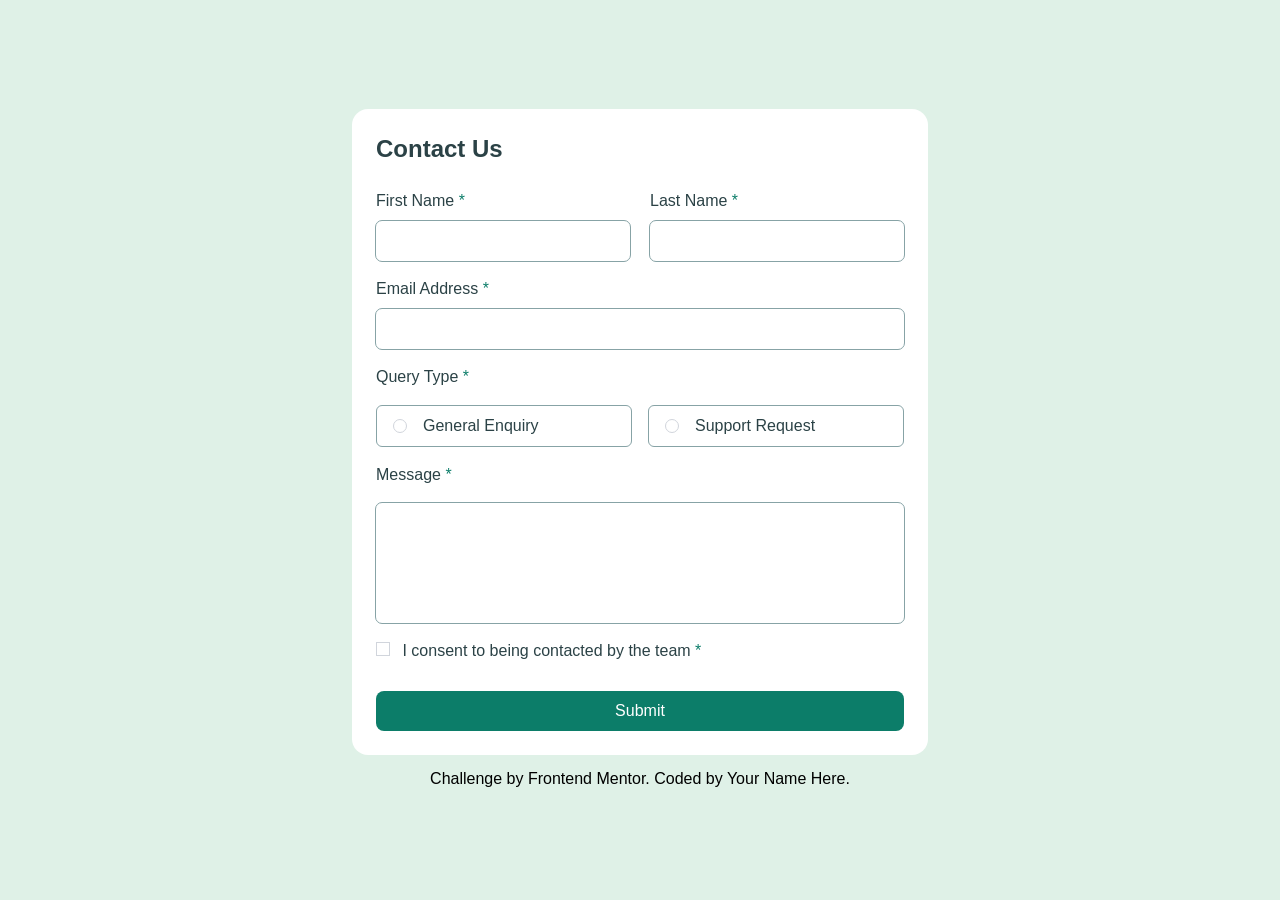
==== 14/index.html @ e70ffc5f "Contact form" ====
<html lang="en">

<head>
  <meta charset="UTF-8" />
  <meta name="viewport" content="width=device-width, initial-scale=1.0" />
  <!-- displays site properly based on user's device -->
  <link rel="preconnect" href="https://fonts.googleapis.com" />
  <link rel="preconnect" href="https://fonts.gstatic.com" crossorigin />
  <link href="https://fonts.googleapis.com/css2?family=Work+Sans:wght@400;600;700&display=swap" rel="stylesheet" />
  <link rel="icon" type="image/png" sizes="32x32" href="./assets/images/favicon-32x32.png" />
  <link href="./src/output.css" rel="stylesheet" />
  <script defer src="./main.js"></script>
  <title>Frontend Mentor | Contact form</title>
</head>

<body class="bg-Green1-200 flex flex-col items-center justify-center min-h-screen py-5">
  <!-- alert -->
  <div class="success_message hidden bg-Grey-900 text-White p-6 rounded-2xl max-w-xl">
    <div class="flex items-center gap-4 mb-1">
      <img src="./assets/images/icon-success-check.svg" alt="Success check icon" />
      <h2 class="font-bold">Message Sent!</h2>
    </div>
    <p>Thanks for completing the form. We'll be in touch soon!</p>
  </div>
  <div class="bg-White text-Grey-900 p-6 rounded-2xl w-full max-w-xl flex flex-col gap-6">
    <h1 class="text-2xl font-bold text-Green-900">Contact Us</h1>
    <form class="flex flex-col gap-4 w-full" id="form">
      <div class="flex flex-col sm:flex-row gap-5 w-full">
        <div class="flex flex-col gap-2 w-full">
          <label for="first_name" class="block">First Name <span class="text-Green2-600">*</span></label>
          <input aria-invalid="false" aria-describedby="first_name_error" class="outline-1 outline-Grey-500 p-2 focus:outline-2 focus:outline-Green2-600 focus:outline-offset-2 rounded-md h-10 " id="first_name" type="text" />
          <p class="hidden text-red-800 text-xs" id="first_name_error">This field is required</p>
        </div>
        <div class="flex flex-col gap-2 w-full">
          <label for="last_name" class="block">Last Name <span class="text-Green2-600">*</span></label>
          <input aria-invalid="false" aria-describedby="last_name_error" class="outline-1 outline-Grey-500 p-2 focus:outline-Green2-600 rounded-md h-10" id="last_name" type="text" />
          <p class="hidden text-red-800 text-xs" id="last_name_error">This field is required</p>
        </div>
      </div>
      <div class="flex flex-col gap-2">
        <label for="email">Email Address <span class="text-Green2-600">*</span></label>
        <input aria-invalid="false" aria-describedby="email_error" class="outline-1 outline-Grey-500 p-2 focus:outline-Green2-600 rounded-md h-10" id="email" type="text" />
        <p class="hidden text-red-800 text-xs" id="valid_email_error">Please enter a valid email address</p>
        <p class="hidden text-red-800 text-xs" id="email_error">This field is required</p>
      </div>
      <fieldset aria-invalid="false" aria-describedby="queryType_error" class="flex flex-col gap-3">
        <legend>Query Type <span class="text-Green2-600">*</span></legend>
        <div class="flex flex-col sm:flex-row w-full gap-4 mt-4">
          <label for="general" class="peer border border-Grey-500 rounded-md px-4 py-2 flex gap-4 items-center w-full has-checked:bg-Green1-200 has-checked:border-Green2-600">
            <input class="peer size-3.5 rounded-full appearance-none border border-gray-300 accent-Green2-600 checked:appearance-auto dark:border-gray-600 dark:accent-Green2-600" id="general" type="radio" name="queryType" value="general" />
            General Enquiry
          </label>
          <label for="support" class="peer border border-Grey-500 rounded-md px-4 py-2 flex gap-4 items-center w-full has-checked:bg-Green1-200 has-checked:border-Green2-600">
            <input class="peer size-3.5 rounded-full appearance-none border border-gray-300 accent-Green2-600 checked:appearance-auto dark:border-gray-600 dark:accent-Green2-600" id="support" type="radio" name="queryType" value="support" class="" />
            Support Request
          </label>
        </div>
      </fieldset>
      <p class="hidden text-red-800 text-xs" id="queryType_error">Please select a query type</p>

      <label for="message">Message <span class="text-Green2-600">*</span></label>
      <textarea id="message" aria-invalid="false" aria-describedby="message_error" class="outline-1 outline-Grey-500 p-2 resize-none focus:outline-Green2-600 rounded-md h-30"></textarea>
      <p class="hidden text-red-800 text-xs" id="message_error">This field is required</p>

      <label for="consent" class="peer items-center">
        <input class="peer size-3.5 appearance-none border border-gray-300 accent-Green2-600 checked:appearance-auto dark:border-gray-600 dark:accent-Green2-600 mr-2" id="consent" type="checkbox" aria-invalid="false" aria-describedby="consent_error" />
        I consent to being contacted by the team
        <span class="text-Green2-600">*</span>
      </label>
      <p class="hidden text-red-800 text-xs" id="consent_error">
        To submit this form, please consent to being contacted
      </p>
      <button type="submit" class="bg-Green2-600 text-White py-2 rounded-lg cursor-pointer mt-3">Submit</button>
    </form>
  </div>

  <footer class="mt-3">
    Challenge by
    <a href="https://www.frontendmentor.io?ref=challenge">Frontend Mentor</a>.
    Coded by <a href="#">Your Name Here</a>.
  </footer>
</body>

</html>
---- 14/src/output.css ----
/*! tailwindcss v4.3.3 | MIT License | https://tailwindcss.com */
@layer properties;
@layer theme, base, components, utilities;
@layer theme {
  :root, :host {
    --font-sans: -apple-system, BlinkMacSystemFont, "Segoe UI", Roboto, "Helvetica Neue",
      "Noto Sans", Arial, sans-serif, "Apple Color Emoji", "Segoe UI Emoji",
      "Segoe UI Symbol", "Noto Color Emoji";
    --font-mono: ui-monospace, SFMono-Regular, Menlo, Monaco, Consolas, "Liberation Mono",
      "Courier New", monospace;
    --color-red-500: oklch(63.7% 0.237 25.331);
    --color-red-800: oklch(44.4% 0.177 26.899);
    --color-green-600: oklch(62.7% 0.194 149.214);
    --color-green-900: oklch(39.3% 0.095 152.535);
    --color-sky-400: oklch(74.6% 0.16 232.661);
    --color-indigo-500: oklch(58.5% 0.233 277.117);
    --color-indigo-600: oklch(51.1% 0.262 276.966);
    --color-pink-500: oklch(65.6% 0.241 354.308);
    --color-pink-600: oklch(59.2% 0.249 0.584);
    --color-gray-50: oklch(98.5% 0.002 247.839);
    --color-gray-300: oklch(87.2% 0.01 258.338);
    --color-gray-600: oklch(44.6% 0.03 256.802);
    --color-gray-900: oklch(21% 0.034 264.665);
    --color-gray-950: oklch(13% 0.028 261.692);
    --color-white: #fff;
    --spacing: 0.25rem;
    --container-xl: 36rem;
    --text-xs: 0.75rem;
    --text-xs--line-height: calc(1 / 0.75);
    --text-sm: 0.875rem;
    --text-sm--line-height: calc(1.25 / 0.875);
    --text-2xl: 1.5rem;
    --text-2xl--line-height: calc(2 / 1.5);
    --font-weight-semibold: 600;
    --font-weight-bold: 700;
    --radius-sm: 0.25rem;
    --radius-md: 0.375rem;
    --radius-lg: 0.5rem;
    --radius-2xl: 1rem;
    --default-font-family: var(--font-sans);
    --default-mono-font-family: var(--font-mono);
    --color-Green1-200: hsl(148, 38%, 91%);
    --color-Green2-600: hsl(169, 82%, 27%);
    --color-White: hsl(0, 0%, 100%);
    --color-Grey-500: hsl(186, 15%, 59%);
    --color-Grey-900: hsl(187, 24%, 22%);
  }
}
@layer base {
  *, ::after, ::before, ::backdrop, ::file-selector-button {
    box-sizing: border-box;
    margin: 0;
    padding: 0;
    border: 0 solid;
  }
  html, :host {
    line-height: 1.5;
    -webkit-text-size-adjust: 100%;
    tab-size: 4;
    font-family: var(--default-font-family, -apple-system, BlinkMacSystemFont, "Segoe UI", Roboto, "Helvetica Neue", "Noto Sans", Arial, sans-serif, "Apple Color Emoji", "Segoe UI Emoji", "Segoe UI Symbol", "Noto Color Emoji");
    font-feature-settings: var(--default-font-feature-settings, normal);
    font-variation-settings: var(--default-font-variation-settings, normal);
    -webkit-tap-highlight-color: transparent;
  }
  hr {
    height: 0;
    color: inherit;
    border-top-width: 1px;
  }
  abbr:where([title]) {
    -webkit-text-decoration: underline dotted;
    text-decoration: underline dotted;
  }
  h1, h2, h3, h4, h5, h6 {
    font-size: inherit;
    font-weight: inherit;
  }
  a {
    color: inherit;
    -webkit-text-decoration: inherit;
    text-decoration: inherit;
  }
  b, strong {
    font-weight: bolder;
  }
  code, kbd, samp, pre {
    font-family: var(--default-mono-font-family, ui-monospace, SFMono-Regular, Menlo, Monaco, Consolas, "Liberation Mono", "Courier New", monospace);
    font-feature-settings: var(--default-mono-font-feature-settings, normal);
    font-variation-settings: var(--default-mono-font-variation-settings, normal);
    font-size: 1em;
  }
  small {
    font-size: 80%;
  }
  sub, sup {
    font-size: 75%;
    line-height: 0;
    position: relative;
    vertical-align: baseline;
  }
  sub {
    bottom: -0.25em;
  }
  sup {
    top: -0.5em;
  }
  table {
    text-indent: 0;
    border-color: inherit;
    border-collapse: collapse;
  }
  :-moz-focusring:where(:not(iframe)) {
    outline: auto;
  }
  progress {
    vertical-align: baseline;
  }
  summary {
    display: list-item;
  }
  ol, ul, menu {
    list-style: none;
  }
  img, svg, video, canvas, audio, iframe, embed, object {
    display: block;
    vertical-align: middle;
  }
  img, video {
    max-width: 100%;
    height: auto;
  }
  button, input, select, optgroup, textarea, ::file-selector-button {
    font: inherit;
    font-feature-settings: inherit;
    font-variation-settings: inherit;
    letter-spacing: inherit;
    color: inherit;
    border-radius: 0;
    background-color: transparent;
    opacity: 1;
  }
  :where(select:is([multiple], [size])) optgroup {
    font-weight: bolder;
  }
  :where(select:is([multiple], [size])) optgroup option {
    padding-inline-start: 20px;
  }
  ::file-selector-button {
    margin-inline-end: 4px;
  }
  ::placeholder {
    opacity: 1;
  }
  @supports (not (-webkit-appearance: -apple-pay-button))  or (contain-intrinsic-size: 1px) {
    ::placeholder {
      color: currentcolor;
      @supports (color: color-mix(in lab, red, red)) {
        color: color-mix(in oklab, currentcolor 50%, transparent);
      }
    }
  }
  textarea {
    resize: vertical;
  }
  ::-webkit-search-decoration {
    -webkit-appearance: none;
  }
  ::-webkit-date-and-time-value {
    min-height: 1lh;
    text-align: inherit;
  }
  ::-webkit-datetime-edit {
    display: inline-flex;
  }
  ::-webkit-datetime-edit-fields-wrapper {
    padding: 0;
  }
  ::-webkit-datetime-edit, ::-webkit-datetime-edit-year-field, ::-webkit-datetime-edit-month-field, ::-webkit-datetime-edit-day-field, ::-webkit-datetime-edit-hour-field, ::-webkit-datetime-edit-minute-field, ::-webkit-datetime-edit-second-field, ::-webkit-datetime-edit-millisecond-field, ::-webkit-datetime-edit-meridiem-field {
    padding-block: 0;
  }
  ::-webkit-calendar-picker-indicator {
    line-height: 1;
  }
  :-moz-ui-invalid {
    box-shadow: none;
  }
  button, input:where([type="button"], [type="reset"], [type="submit"]), ::file-selector-button {
    appearance: button;
  }
  ::-webkit-inner-spin-button, ::-webkit-outer-spin-button {
    height: auto;
  }
  [hidden]:where(:not([hidden="until-found"])) {
    display: none !important;
  }
}
@layer utilities {
  .static {
    position: static;
  }
  .mt-3 {
    margin-top: calc(var(--spacing) * 3);
  }
  .mt-4 {
    margin-top: calc(var(--spacing) * 4);
  }
  .mr-2 {
    margin-right: calc(var(--spacing) * 2);
  }
  .mb-0 {
    margin-bottom: 0px;
  }
  .mb-0\.5 {
    margin-bottom: calc(var(--spacing) * 0.5);
  }
  .mb-1 {
    margin-bottom: var(--spacing);
  }
  .block {
    display: block;
  }
  .flex {
    display: flex;
  }
  .hidden {
    display: none;
  }
  .table {
    display: table;
  }
  .size-3 {
    width: calc(var(--spacing) * 3);
    height: calc(var(--spacing) * 3);
  }
  .size-3\.5 {
    width: calc(var(--spacing) * 3.5);
    height: calc(var(--spacing) * 3.5);
  }
  .h-10 {
    height: calc(var(--spacing) * 10);
  }
  .h-30 {
    height: calc(var(--spacing) * 30);
  }
  .min-h-screen {
    min-height: 100vh;
  }
  .w-full {
    width: 100%;
  }
  .max-w-xl {
    max-width: var(--container-xl);
  }
  .border-collapse {
    border-collapse: collapse;
  }
  .cursor-pointer {
    cursor: pointer;
  }
  .resize {
    resize: both;
  }
  .resize-none {
    resize: none;
  }
  .appearance-none {
    appearance: none;
  }
  .flex-col {
    flex-direction: column;
  }
  .items-center {
    align-items: center;
  }
  .justify-center {
    justify-content: center;
  }
  .gap-2 {
    gap: calc(var(--spacing) * 2);
  }
  .gap-3 {
    gap: calc(var(--spacing) * 3);
  }
  .gap-4 {
    gap: calc(var(--spacing) * 4);
  }
  .gap-5 {
    gap: calc(var(--spacing) * 5);
  }
  .gap-6 {
    gap: calc(var(--spacing) * 6);
  }
  .rounded-2xl {
    border-radius: var(--radius-2xl);
  }
  .rounded-full {
    border-radius: calc(infinity * 1px);
  }
  .rounded-lg {
    border-radius: var(--radius-lg);
  }
  .rounded-md {
    border-radius: var(--radius-md);
  }
  .rounded-sm {
    border-radius: var(--radius-sm);
  }
  .border {
    border-style: var(--tw-border-style);
    border-width: 1px;
  }
  .border-Grey-500 {
    border-color: var(--color-Grey-500);
  }
  .border-gray-300 {
    border-color: var(--color-gray-300);
  }
  .bg-Green1-200 {
    background-color: var(--color-Green1-200);
  }
  .bg-Green2-600 {
    background-color: var(--color-Green2-600);
  }
  .bg-Grey-900 {
    background-color: var(--color-Grey-900);
  }
  .bg-White {
    background-color: var(--color-White);
  }
  .bg-white {
    background-color: var(--color-white);
  }
  .p-2 {
    padding: calc(var(--spacing) * 2);
  }
  .p-6 {
    padding: calc(var(--spacing) * 6);
  }
  .px-4 {
    padding-inline: calc(var(--spacing) * 4);
  }
  .py-2 {
    padding-block: calc(var(--spacing) * 2);
  }
  .py-5 {
    padding-block: calc(var(--spacing) * 5);
  }
  .text-2xl {
    font-size: var(--text-2xl);
    line-height: var(--tw-leading, var(--text-2xl--line-height));
  }
  .text-sm {
    font-size: var(--text-sm);
    line-height: var(--tw-leading, var(--text-sm--line-height));
  }
  .text-xs {
    font-size: var(--text-xs);
    line-height: var(--tw-leading, var(--text-xs--line-height));
  }
  .font-bold {
    --tw-font-weight: var(--font-weight-bold);
    font-weight: var(--font-weight-bold);
  }
  .font-semibold {
    --tw-font-weight: var(--font-weight-semibold);
    font-weight: var(--font-weight-semibold);
  }
  .text-Green2-600 {
    color: var(--color-Green2-600);
  }
  .text-Grey-900 {
    color: var(--color-Grey-900);
  }
  .text-White {
    color: var(--color-White);
  }
  .text-gray-900 {
    color: var(--color-gray-900);
  }
  .text-red-800 {
    color: var(--color-red-800);
  }
  .text-sky-400 {
    color: var(--color-sky-400);
  }
  .uppercase {
    text-transform: uppercase;
  }
  .underline {
    text-decoration-line: underline;
  }
  .accent-Green2-600 {
    accent-color: var(--color-Green2-600);
  }
  .ring-1 {
    --tw-ring-shadow: var(--tw-ring-inset,) 0 0 0 calc(1px + var(--tw-ring-offset-width)) var(--tw-ring-color, currentcolor);
    box-shadow: var(--tw-inset-shadow), var(--tw-inset-ring-shadow), var(--tw-ring-offset-shadow), var(--tw-ring-shadow), var(--tw-shadow);
  }
  .ring-Green2-600 {
    --tw-ring-color: var(--color-Green2-600);
  }
  .ring-gray-300 {
    --tw-ring-color: var(--color-gray-300);
  }
  .outline {
    outline-style: var(--tw-outline-style);
    outline-width: 1px;
  }
  .outline-1 {
    outline-style: var(--tw-outline-style);
    outline-width: 1px;
  }
  .outline-Grey-500 {
    outline-color: var(--color-Grey-500);
  }
  .outline-red-800 {
    outline-color: var(--color-red-800);
  }
  .not-data-focus\:not-has-checked\:ring-inset:not([data-focus]):not(:has(:checked)) {
    --tw-ring-inset: inset;
  }
  .peer-checked\:bg-Green1-200:is(:where(.peer):checked ~ *) {
    background-color: var(--color-Green1-200);
  }
  .checked\:appearance-auto:checked {
    appearance: auto;
  }
  @media (hover: hover) {
    .hover\:bg-gray-50:hover {
      background-color: var(--color-gray-50);
    }
  }
  .focus\:ring-Green2-600:focus {
    --tw-ring-color: var(--color-Green2-600);
  }
  .focus\:ring-sky-400:focus {
    --tw-ring-color: var(--color-sky-400);
  }
  .focus\:outline-2:focus {
    outline-style: var(--tw-outline-style);
    outline-width: 2px;
  }
  .focus\:outline-offset-2:focus {
    outline-offset: 2px;
  }
  .focus\:outline-Green2-600:focus {
    outline-color: var(--color-Green2-600);
  }
  .has-checked\:border-Green2-600:has(:checked) {
    border-color: var(--color-Green2-600);
  }
  .has-checked\:bg-Green1-200:has(:checked) {
    background-color: var(--color-Green1-200);
  }
  .has-checked\:bg-Green2-600:has(:checked) {
    background-color: var(--color-Green2-600);
  }
  .has-checked\:bg-indigo-600:has(:checked) {
    background-color: var(--color-indigo-600);
  }
  .has-checked\:text-white:has(:checked) {
    color: var(--color-white);
  }
  .has-checked\:ring-0:has(:checked) {
    --tw-ring-shadow: var(--tw-ring-inset,) 0 0 0 calc(0px + var(--tw-ring-offset-width)) var(--tw-ring-color, currentcolor);
    box-shadow: var(--tw-inset-shadow), var(--tw-inset-ring-shadow), var(--tw-ring-offset-shadow), var(--tw-ring-shadow), var(--tw-shadow);
  }
  @media (hover: hover) {
    .has-checked\:hover\:bg-indigo-500:has(:checked):hover {
      background-color: var(--color-indigo-500);
    }
  }
  .has-focus-visible\:outline-2:has(:focus-visible) {
    outline-style: var(--tw-outline-style);
    outline-width: 2px;
  }
  .has-focus-visible\:outline-offset-2:has(:focus-visible) {
    outline-offset: 2px;
  }
  .has-focus-visible\:outline-indigo-600:has(:focus-visible) {
    outline-color: var(--color-indigo-600);
  }
  .data-focus\:ring-2[data-focus] {
    --tw-ring-shadow: var(--tw-ring-inset,) 0 0 0 calc(2px + var(--tw-ring-offset-width)) var(--tw-ring-color, currentcolor);
    box-shadow: var(--tw-inset-shadow), var(--tw-inset-ring-shadow), var(--tw-ring-offset-shadow), var(--tw-ring-shadow), var(--tw-shadow);
  }
  .data-focus\:ring-indigo-600[data-focus] {
    --tw-ring-color: var(--color-indigo-600);
  }
  .data-focus\:ring-offset-2[data-focus] {
    --tw-ring-offset-width: 2px;
    --tw-ring-offset-shadow: var(--tw-ring-inset,) 0 0 0 var(--tw-ring-offset-width) var(--tw-ring-offset-color);
  }
  .data-focus\:has-checked\:ring-2[data-focus]:has(:checked) {
    --tw-ring-shadow: var(--tw-ring-inset,) 0 0 0 calc(2px + var(--tw-ring-offset-width)) var(--tw-ring-color, currentcolor);
    box-shadow: var(--tw-inset-shadow), var(--tw-inset-ring-shadow), var(--tw-ring-offset-shadow), var(--tw-ring-shadow), var(--tw-shadow);
  }
  @media (width >= 40rem) {
    .sm\:flex-1 {
      flex: 1;
    }
    .sm\:flex-col {
      flex-direction: column;
    }
    .sm\:flex-row {
      flex-direction: row;
    }
  }
  @media (prefers-color-scheme: dark) {
    .dark\:border-gray-600 {
      border-color: var(--color-gray-600);
    }
    .dark\:bg-transparent {
      background-color: transparent;
    }
    .dark\:text-white {
      color: var(--color-white);
    }
    .dark\:accent-Green2-600 {
      accent-color: var(--color-Green2-600);
    }
    .dark\:ring-Green2-600 {
      --tw-ring-color: var(--color-Green2-600);
    }
    .dark\:ring-white\/20 {
      --tw-ring-color: color-mix(in srgb, #fff 20%, transparent);
    }
    @supports (color: color-mix(in lab, red, red)) {
      .dark\:ring-white\/20 {
        --tw-ring-color: color-mix(in oklab, var(--color-white) 20%, transparent);
      }
    }
    @media (hover: hover) {
      .dark\:hover\:bg-gray-950\/50:hover {
        background-color: color-mix(in srgb, oklch(13% 0.028 261.692) 50%, transparent);
      }
      @supports (color: color-mix(in lab, red, red)) {
        .dark\:hover\:bg-gray-950\/50:hover {
          background-color: color-mix(in oklab, var(--color-gray-950) 50%, transparent);
        }
      }
    }
  }
  @media (pointer: coarse) {
    .pointer-coarse\:p-4 {
      padding: calc(var(--spacing) * 4);
    }
  }
}
@property --tw-border-style {
  syntax: "*";
  inherits: false;
  initial-value: solid;
}
@property --tw-font-weight {
  syntax: "*";
  inherits: false;
}
@property --tw-shadow {
  syntax: "*";
  inherits: false;
  initial-value: 0 0 #0000;
}
@property --tw-shadow-color {
  syntax: "*";
  inherits: false;
}
@property --tw-shadow-alpha {
  syntax: "<percentage>";
  inherits: false;
  initial-value: 100%;
}
@property --tw-inset-shadow {
  syntax: "*";
  inherits: false;
  initial-value: 0 0 #0000;
}
@property --tw-inset-shadow-color {
  syntax: "*";
  inherits: false;
}
@property --tw-inset-shadow-alpha {
  syntax: "<percentage>";
  inherits: false;
  initial-value: 100%;
}
@property --tw-ring-color {
  syntax: "*";
  inherits: false;
}
@property --tw-ring-shadow {
  syntax: "*";
  inherits: false;
  initial-value: 0 0 #0000;
}
@property --tw-inset-ring-color {
  syntax: "*";
  inherits: false;
}
@property --tw-inset-ring-shadow {
  syntax: "*";
  inherits: false;
  initial-value: 0 0 #0000;
}
@property --tw-ring-inset {
  syntax: "*";
  inherits: false;
}
@property --tw-ring-offset-width {
  syntax: "<length>";
  inherits: false;
  initial-value: 0px;
}
@property --tw-ring-offset-color {
  syntax: "*";
  inherits: false;
  initial-value: #fff;
}
@property --tw-ring-offset-shadow {
  syntax: "*";
  inherits: false;
  initial-value: 0 0 #0000;
}
@property --tw-outline-style {
  syntax: "*";
  inherits: false;
  initial-value: solid;
}
@layer properties {
  @supports ((-webkit-hyphens: none) and (not (margin-trim: inline))) or ((-moz-orient: inline) and (not (color:rgb(from red r g b)))) {
    *, ::before, ::after, ::backdrop {
      --tw-border-style: solid;
      --tw-font-weight: initial;
      --tw-shadow: 0 0 #0000;
      --tw-shadow-color: initial;
      --tw-shadow-alpha: 100%;
      --tw-inset-shadow: 0 0 #0000;
      --tw-inset-shadow-color: initial;
      --tw-inset-shadow-alpha: 100%;
      --tw-ring-color: initial;
      --tw-ring-shadow: 0 0 #0000;
      --tw-inset-ring-color: initial;
      --tw-inset-ring-shadow: 0 0 #0000;
      --tw-ring-inset: initial;
      --tw-ring-offset-width: 0px;
      --tw-ring-offset-color: #fff;
      --tw-ring-offset-shadow: 0 0 #0000;
      --tw-outline-style: solid;
    }
  }
}
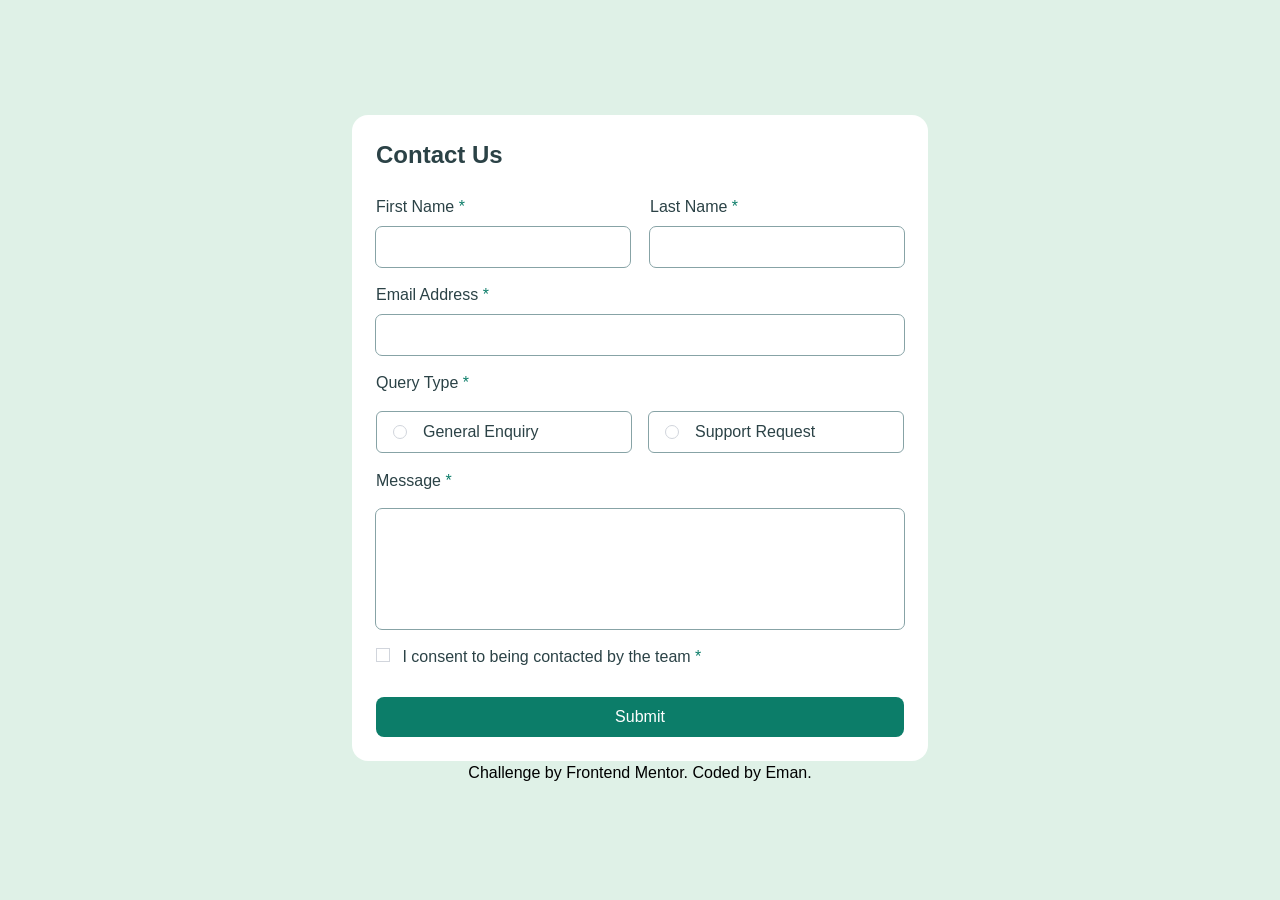
==== commit df0678f6: "Contact form" ====
--- a/14/index.html
+++ b/14/index.html
@@ -74,10 +74,11 @@
     </form>
   </div>
 
-  <footer class="mt-3">
+  <footer class="mb-3">
     Challenge by
     <a href="https://www.frontendmentor.io?ref=challenge">Frontend Mentor</a>.
-    Coded by <a href="#">Your Name Here</a>.
+    Coded by
+    <a href="https://github.com/emanalmoughales/frontend-challenges">Eman</a>.
   </footer>
 </body>
 
